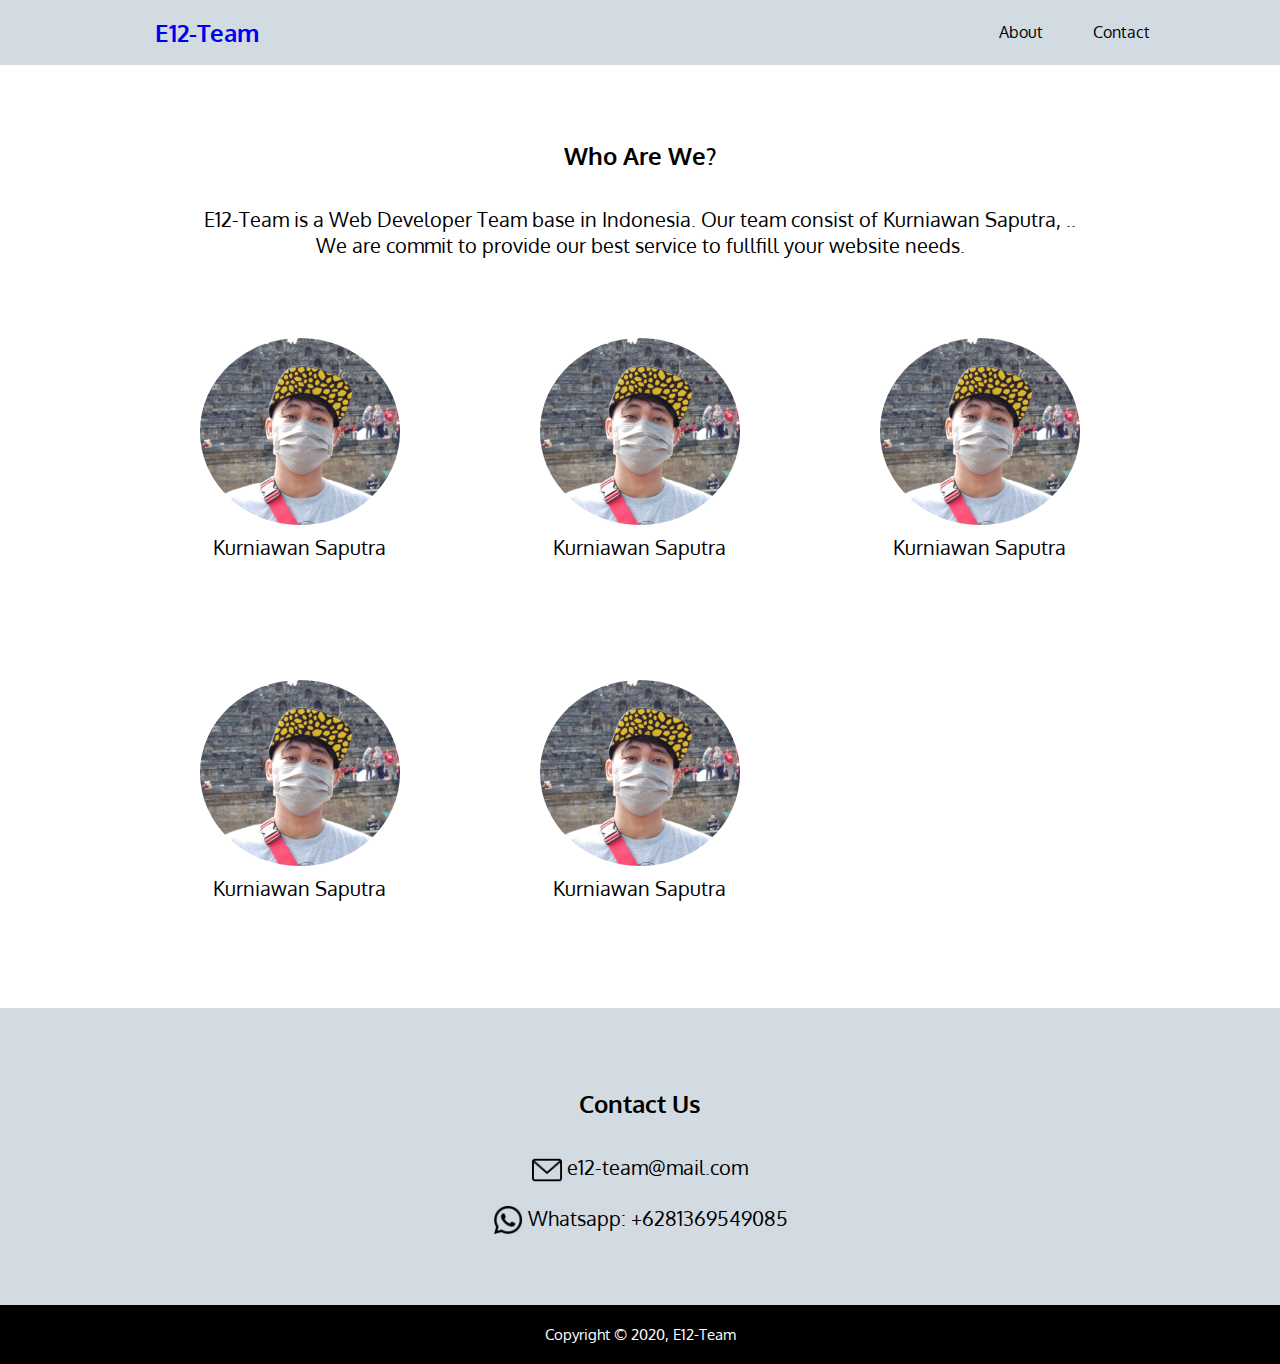
==== about.html @ aab01b85 "menambahkan file" ====
<!DOCTYPE html>
<html lang="en">

<head>
    <meta charset="UTF-8">
    <meta name="viewport" content="width=device-width, initial-scale=1.0">
    <title>Document</title>
    <link rel="stylesheet" href="style.css">
</head>

<body>
    <header>
        <div class="container">
            <div class="header-left">
                <a href="index.html">E12-Team</a>
            </div>
            <div class="header-right">
                <a href="#about">About</a>
                <a href="#contact">Contact</a>
            </div>
        </div>
    </header>
    <main>
        <div class="main2-wrapper" id="about">
            <div class="container">
                <div class="heading">
                    <h2>Who Are We?</h2>
                </div>
                <p>E12-Team is a Web Developer Team base in Indonesia. Our team consist of Kurniawan Saputra, ..</p>
                <p>We are commit to provide our best service to fullfill your website needs.</p>
                <div class="profiles">
                    <div class="profile">
                        <div class="profile-img">
                            <img src="images/profile.jpg" alt="">
                        </div>
                        <p class="name">Kurniawan Saputra</p>
                    </div>

                    <div class="profile">
                        <div class="profile-img">
                            <img src="images/profile.jpg" alt="">
                        </div>
                        <p class=" name">Kurniawan Saputra</p>
                    </div>


                    <div class="profile">
                        <div class="profile-img">
                            <img src="images/profile.jpg" alt="">
                        </div>
                        <p class="name">Kurniawan Saputra</p>
                    </div>
                    <div class="profile">
                        <div class="profile-img">
                            <img src="images/profile.jpg" alt="">
                        </div>
                        <p class="name">Kurniawan Saputra</p>
                    </div>
                    <div class="profile">
                        <div class="profile-img">
                            <img src="images/profile.jpg" alt="">
                        </div>
                        <p class="name">Kurniawan Saputra</p>
                    </div>
                </div>
            </div>
        </div>

        <div class="contact-wrapper" id="contact">
            <div class="container">
                <div class="heading">
                    <h2>Contact Us</h2>
                </div>
                <div class="contact-us">
                    <p><img src="images/envelope.png" alt="" width="30" height="30" style="vertical-align:middle">
                        e12-team@mail.com</p>
                    <br>
                    <p><img src="images/whatsapp.png" alt="" width="30" height="30" style="vertical-align:middle">
                        Whatsapp: +6281369549085</p>
                </div>
            </div>
        </div>
    </main>

    <footer>
        <p class="text-footer">Copyright &#169; 2020, E12-Team</p>
    </footer>
</body>

</html>
---- style.css ----
@import url("https://fonts.googleapis.com/css?family=Oxygen&display=swap");

* {
    margin: 0px;
    font-family: 'Oxygen';
}

a {
    text-decoration: none;
}

.container {
    width: 1020px;
    margin: 0 auto;
}

header {
    height: 65px;
    width: 100%;
    background-color: #d2dae2;
    position: fixed;
    top: 0px;
    z-index: 10;
}

.header-left {
    line-height: 65px;
    padding: 0 25px;
    color: black;
    font-size: 24px;
    font-weight: bolder;
    float: left;
}


.header-right {
    float: right;
    margin-right: -25px;
}

.header-right a:hover {
    background-color: white;
}

.header-right a {
    line-height: 65px;
    padding: 0 25px;
    color: black;
    display: block;
    float: left;
    transition: all 0.5s;
}

.top-wrapper {
    width: 100%;
    padding: 290px 0 100px 0;
    background-color: #d2dae2;
    background-size: cover;
    color: black;
    text-align: center;
    height: 268px;
}

.top-wrapper h1 {
    font-size: 30px;
    letter-spacing: 5px;
    margin-bottom: 35px;
    font-weight: bolder;
}

.btn {
    border: 2px solid black;
    background-color: #d2dae2;
    color: black;
    padding: 14px 28px;
    font-size: 16px;
    cursor: pointer;
}

.contact {
    border-color: black;
    color: black;
}

.contact:hover {
    background-color: black;
    color: #d2dae2;
}

.main-wrapper {
    padding-bottom: 80px;
    padding-left: 5%;
    padding-right: 5%;
    background-color: white;
    text-align: center;
}

.main2-wrapper {
    padding-top: 60px;
    padding-bottom: 750px;
    padding-left: 5%;
    padding-right: 5%;
    background-color: white;
    text-align: center;
}

.heading {
    padding-top: 80px;
    padding-bottom: 35px;
    color: black;
}


.secondary-wrapper {
    padding-bottom: 85px;
    padding-left: 5%;
    padding-right: 5%;
    background-color: #d2dae2;
    text-align: center;
}


.heading h2 {
    font-weight: bolder;
}

.service {
    float: left;
    width: 25%;
}

.service-img {
    position: relative;
    margin-top: 70px;
}

.service-img img {
    width: 50px;
}

.name {
    width: 80%;
    display: inline-block;
    margin-top: 5px;
    font-size: 20px;
    color: black;
}

p {
    font-size: 20px;
    color: black;
}

.btn-more {
    background-color: black;
    color: white;
    padding: 14px 28px;
    font-size: 16px;
    cursor: pointer;
    border: none;
    position: relative;
    transition-duration: 0.4s;
    overflow: hidden;
}

.more {
    margin-top: 35px;
    color: white;
}

.more:after {
    content: "";
    background: #d2dae2;
    display: block;
    position: absolute;
    padding-top: 300%;
    padding-left: 350%;
    margin-left: -30px !important;
    margin-top: -120%;
    opacity: 0;
    transition: all 0.8s
}

.more:active:after {
    padding: 0;
    margin: 0;
    opacity: 1;
    transition: 0s;
}

.bottom-wrapper {
    padding-bottom: 70px;
    padding-left: 5%;
    padding-right: 5%;
    background-color: white;
    text-align: center;
}

.project-img {
    position: relative;
}

.project-img img {
    width: 700px;
}

.project-name {
    margin-bottom: 35px;
}


.contact-wrapper {
    background-color: #d2dae2;
    text-align: center;
    padding-left: 5%;
    padding-right: 5%;
    padding-bottom: 70px;
}

footer {
    padding: 20px;
    background-color: black;
    text-align: center;
}

.text-footer {
    color: white;
    font-size: 15px;
}

.profile {
    float: left;
    width: 33.33%;
    padding-top: 80px;

}

.profile-img {
    position: relative;
}

.profile-img img {
    border-radius: 50%;
    width: 200px;
}

.name {
    width: 80%;
    display: inline-block;
    margin-top: 5px;
    font-size: 20px;
    color: black;
    margin-bottom: 40px;
}
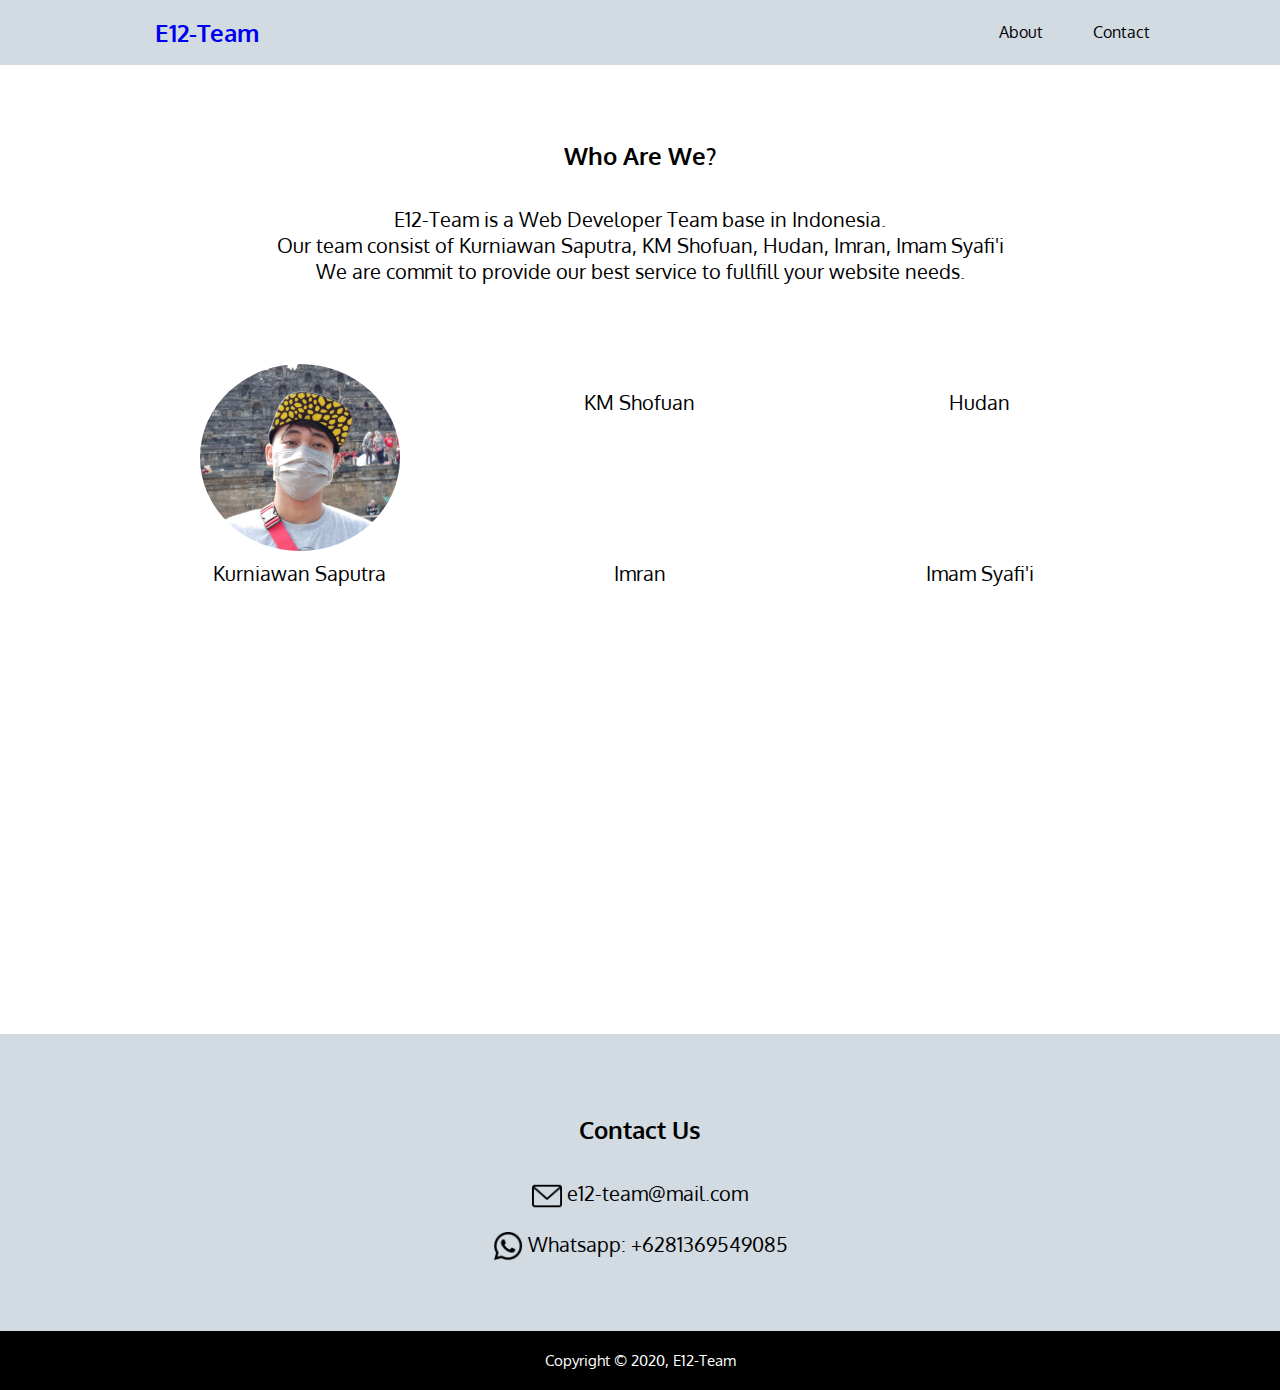
==== commit 85086f14: "ubah untuk gambar dan animasi" ====
--- a/about.html
+++ b/about.html
@@ -4,7 +4,7 @@
 <head>
     <meta charset="UTF-8">
     <meta name="viewport" content="width=device-width, initial-scale=1.0">
-    <title>Document</title>
+    <title>About</title>
     <link rel="stylesheet" href="style.css">
 </head>
 
@@ -26,7 +26,8 @@
                 <div class="heading">
                     <h2>Who Are We?</h2>
                 </div>
-                <p>E12-Team is a Web Developer Team base in Indonesia. Our team consist of Kurniawan Saputra, ..</p>
+                <p>E12-Team is a Web Developer Team base in Indonesia. </p>
+                <p>Our team consist of Kurniawan Saputra, KM Shofuan, Hudan, Imran, Imam Syafi'i</p>  
                 <p>We are commit to provide our best service to fullfill your website needs.</p>
                 <div class="profiles">
                     <div class="profile">
@@ -38,29 +39,28 @@
 
                     <div class="profile">
                         <div class="profile-img">
-                            <img src="images/profile.jpg" alt="">
+                            <img src="images/profile2.jpg" alt="">
                         </div>
-                        <p class=" name">Kurniawan Saputra</p>
+                        <p class=" name">KM Shofuan</p>
                     </div>
-
 
                     <div class="profile">
                         <div class="profile-img">
-                            <img src="images/profile.jpg" alt="">
+                            <img src="images/profile3.jpg" alt="">
                         </div>
-                        <p class="name">Kurniawan Saputra</p>
+                        <p class="name">Hudan</p>
                     </div>
                     <div class="profile">
                         <div class="profile-img">
-                            <img src="images/profile.jpg" alt="">
+                            <img src="images/profile4.jpg" alt="">
                         </div>
-                        <p class="name">Kurniawan Saputra</p>
+                        <p class="name">Imran</p>
                     </div>
                     <div class="profile">
                         <div class="profile-img">
-                            <img src="images/profile.jpg" alt="">
+                            <img src="images/profile5.jpg" alt="">
                         </div>
-                        <p class="name">Kurniawan Saputra</p>
+                        <p class="name">Imam Syafi'i</p>
                     </div>
                 </div>
             </div>
@@ -87,4 +87,4 @@
     </footer>
 </body>
 
-</html>+</html>
